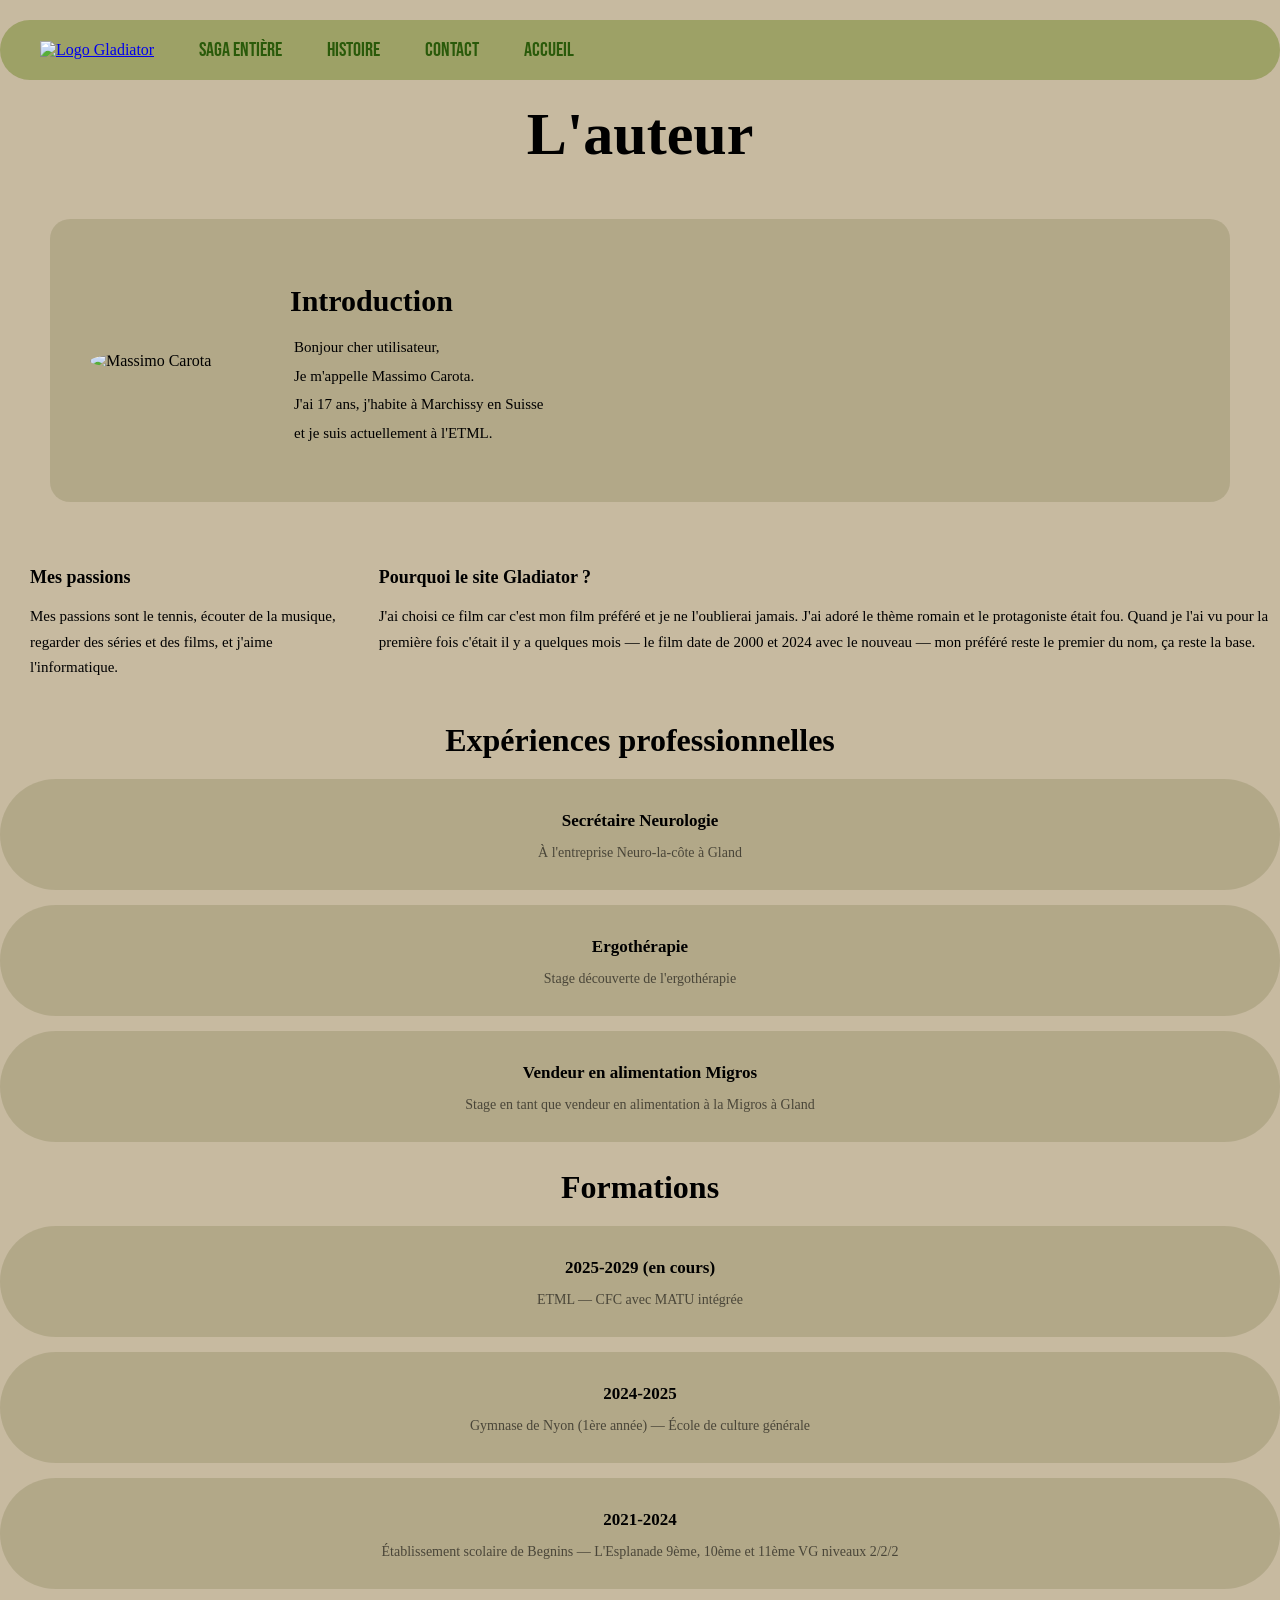
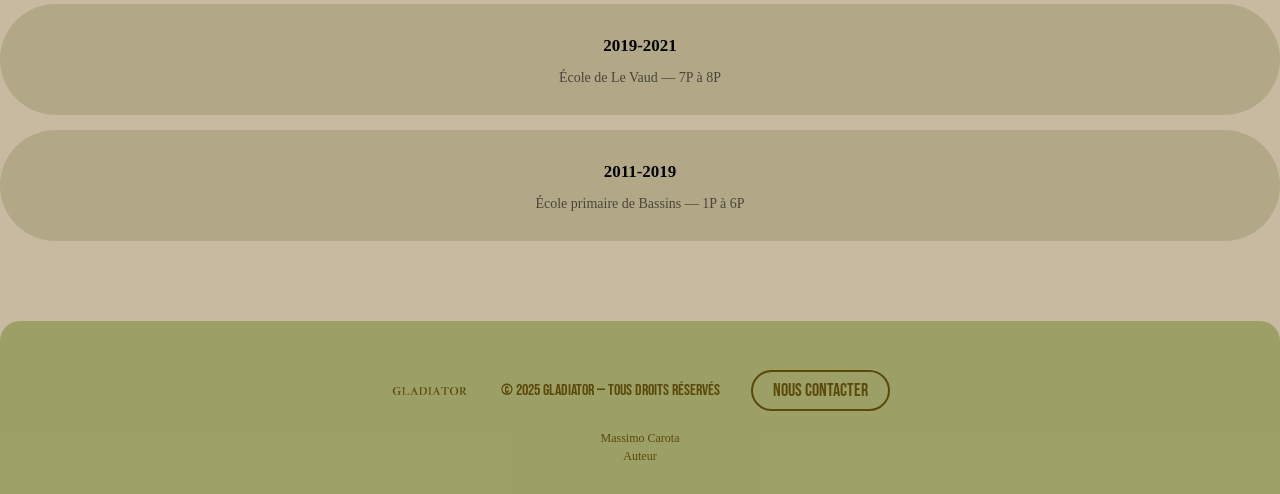
==== Auteur.html @ 3bd50374 "test commit" ====
<!DOCTYPE html>
<html lang="fr">
<head>
    <meta charset="UTF-8">
    <meta name="viewport" content="width=device-width, initial-scale=1.0">
    <title>Gladiator - Auteur</title>
    <link rel="stylesheet" href="stylesiteprojet.css">
    <link rel="preconnect" href="https://fonts.googleapis.com">
    <link rel="preconnect" href="https://fonts.gstatic.com" crossorigin>
    <link href="https://fonts.googleapis.com/css2?family=Bebas+Neue&display=swap" rel="stylesheet">
    <link rel="icon" type="image/jpg" href="faviconlogo.jpg">
</head>
<body>
    <div class="saga_entière">
        <a href="index.html">
            <img src="./dossier_photos/Gladiator_logo.png" width="130px" alt="Logo Gladiator">
        </a>
        <a href="Saga_entiere.html" class="lien_nav">Saga entière</a>
        <a href="Histoire.html" class="lien_nav">Histoire</a>
        <a href="Contact.html" class="lien_nav">Contact</a>
        <a href="index.html" class="lien_nav">Accueil</a>
    </div>
    <div class="contenu">
        <h1 class="Titre_Accueil">L'auteur</h1>
        <div class="auteur_profil">
            <img class="auteur_photo" src="./dossier_photos/Massimo.jpg" alt="Massimo Carota">
            <div class="auteur_info">
                <h2 class="auteur_info_titre">Introduction</h2>
                <p class="auteur_bio">
                    Bonjour cher utilisateur,<br>
                    Je m'appelle Massimo Carota.<br>
                    J'ai 17 ans, j'habite à Marchissy en Suisse<br>
                    et je suis actuellement à l'ETML.
                </p>
            </div>
        </div>
        <div class="auteur_deux_colonnes">
            <div>
                <h2 class="auteur_section_titre">Mes passions</h2>
                <p class="auteur_texte">
                    Mes passions sont le tennis, écouter de la musique, 
                    regarder des séries et des films, et j'aime l'informatique.
                </p>
            </div>
            <div>
                <h2 class="auteur_section_titre">Pourquoi le site Gladiator ?</h2>
                <p class="auteur_texte">
                    J'ai choisi ce film car c'est mon film préféré et je ne 
                    l'oublierai jamais. J'ai adoré le thème romain et le 
                    protagoniste était fou. Quand je l'ai vu pour la première 
                    fois c'était il y a quelques mois — le film date de 2000 
                    et 2024 avec le nouveau — mon préféré reste le premier 
                    du nom, ça reste la base.
                </p>
            </div>
        </div>
        <div>
            <h2 class="auteur_grand_titre">Expériences professionnelles</h2>
            <div class="auteur_liste">

                <div>
                    <div  class="auteur_item">
                        <p class="auteur_item_titre">Secrétaire Neurologie</p>
                        <p class="auteur_item_texte">À l'entreprise Neuro-la-côte à Gland</p>
                    </div>
                </div>
                <div>
                    <div  class="auteur_item">
                        <p class="auteur_item_titre">Ergothérapie</p>
                        <p class="auteur_item_texte">Stage découverte de l'ergothérapie</p>
                    </div>
                </div>
                <div>
                    <div  class="auteur_item">
                        <p class="auteur_item_titre">Vendeur en alimentation Migros</p>
                        <p class="auteur_item_texte">Stage en tant que vendeur en alimentation à la Migros à Gland</p>
                    </div>
                </div>
            </div>
        </div>
        <div>
            <h2 class="auteur_grand_titre">Formations</h2>
            <div class="auteur_liste">
                <div>
                    <div class="auteur_item">
                        <p class="auteur_item_titre">2025-2029 (en cours)</p>
                        <p class="auteur_item_texte">ETML — CFC avec MATU intégrée</p>
                    </div>
                </div>
                <div>
                    <div class="auteur_item">
                        <p class="auteur_item_titre">2024-2025</p>
                        <p class="auteur_item_texte">Gymnase de Nyon (1ère année) — École de culture générale</p>
                    </div>
                </div>
                <div>
                    <div class="auteur_item">
                        <p class="auteur_item_titre">2021-2024</p>
                        <p class="auteur_item_texte">Établissement scolaire de Begnins — L'Esplanade 9ème, 10ème et 11ème VG niveaux 2/2/2</p>
                    </div>
                </div>
                <div>
                    <div class="auteur_item">
                        <p class="auteur_item_titre">2019-2021</p>
                        <p class="auteur_item_texte">École de Le Vaud — 7P à 8P</p>
                    </div>
                </div>
                <div>
                    <div class="auteur_item">
                        <p class="auteur_item_titre">2011-2019</p>
                        <p class="auteur_item_texte">École primaire de Bassins — 1P à 6P</p>
                    </div>
                </div>
            </div>
        </div>
    </div>
    <footer class="footer">
        <div class="footer_contenu">
            <img src="./Dossier_photos/Gladiator_logo.png" width="80px" alt="Logo Gladiator">
            <p class="footer_texte">© 2025 Gladiator — Tous droits réservés</p>
            <a href="Contact.html" class="footer_bouton">Nous contacter</a>
        </div>
        <div class="footer_bas">
            <p class="footer_auteur">Massimo Carota</p>
            <a href="Auteur.html" class="footer_lien_auteur">Auteur</a>
        </div>
    </footer>
</body>
</html>
---- stylesiteprojet.css ----
body{
    margin: auto;
    align-items: center;
    background-color: rgb(199, 186, 160);
}
.saga_entière {
    background-color: rgba(152, 158, 95, 0.89);
    border-radius: 50px;
    height: 60px;
    display: flex;
    align-items: center;
    gap: 45px;
    padding: 0 40px;
    position: sticky;
    top: 20px;
    z-index: 2;
    margin: auto;
}

.lien_nav {
    font-family: 'Bebas Neue', sans-serif;
    font-size: 20px;
    color: rgb(42, 90, 10);
    text-decoration: none;
}

.lien_nav:hover {
    color:blue
}

.banniere {
    position: relative;
    display: block;
    width: 100%;
    border-radius: 10px;
    margin-top: 10px;
    top: 10px;
}



.Titre_Accueil {
    font-family: Cambria, Georgia, serif;
    font-size: 60px;
    text-align: center;
    
}

.image_gladiator_accueil {
    display: block;
    margin: 40px auto;
    border-radius: 25px;
}

.nom_personnage {
    font-size: 32px;
    margin: 30px;
}

.image_personnage {
    float: right;
    border-radius: 50%;
    width: 180px;
    height: auto;
    margin-left: 20px;
    margin-bottom: 10px;
}

.texte_personnage {
    position: relative;
    margin-left: 80px;
    font-size: 16px;
    line-height: 1.7;
}

.histoire_section_titre{
    margin-left: 30px;
}

.histoire_texte{
    margin-left: 80px;
}

.anecdotes{
    margin-left: 30px;
}
.footer {
    background-color: rgba(152, 158, 95, 0.89);
    border-radius: 20px 20px 0 0;
    margin-top: 80px;
    padding: 30px 20px;
}

.footer_contenu {
    width: 500px;
    margin: auto;
    display: flex;
    align-items: center;
}

.footer_texte {
    font-family: 'Bebas Neue', sans-serif;
    font-size: 16px;
    color: rgb(90, 73, 10);
    margin: auto;
}

.footer_bouton {
    font-family: 'Bebas Neue', sans-serif;
    font-size: 18px;
    color: rgb(90, 73, 10);
    text-decoration: none;
    border: 2px solid rgb(90, 73, 10);
    padding: 8px 20px;
    border-radius: 50px;
    
}

.footer_bouton:hover {
    background-color: rgb(90, 73, 10);
    color: rgba(152, 158, 95, 0.89);
}

.footer_auteur {
    position: relative;
    margin: auto;
    font-size: 12px;
    color: rgb(90, 73, 10);
}

.footer_bas {
    text-align: center;
    margin: auto;
}

.footer_lien_auteur {
    position: relative;
    margin: auto;
    font-size: 12px;
    color: rgb(90, 73, 10);
    text-decoration: none;
    
}

.footer_lien_auteur:hover {
    color: blue
}

.films_grid {
    display: flex;
    gap: 40px;
    margin-top: 40px;
    margin-bottom: 60px;
}


.film_titre {
    font-size:35px;
    text-align: center;
    font-weight: bold;
    margin-bottom: 10px;
}

.film_texte {
    font-size: 20px;
    line-height: 1.6;
    
}


.film_affiche {
    width: 300px;
    border-radius: 10px;
    position: relative;
    margin-left: 280px;
}


.citations_section {
    background-color: rgba(152, 158, 95, 0.2);
    border-radius: 20px;
    padding: 40px;
    margin-bottom: 60px;
}

.citations_intro {
    font-size: 30px;
}

.citation {
    font-size: 22px;
    font-weight: bold;
    margin: 40px 0px;
}
.video_container video {
    height: 500px;
    width: 1400px;
    border-radius: 10px;
}

.nav_side{
    position: absolute;
    position: fixed;
    top: 90px;
    border: solid;
    background-color: rgb(162, 170, 113);
    max-width: 300px;
    line-height: 2;
    margin-right: 0px;
    height: 100%;
    font-size: 14px;


    
}
.contact_titre {
    position: relative;
    top: 30px;
    font-size: 50px;
    text-align: center;
    margin: auto;
    margin: 50px;
}

.label_simple {
    font-size: 20px;
    color: rgb(102, 92, 55);
    display: block;
    margin: 10px;
}

.label_simple_check{
    position: relative;
    color: rgb(102, 92, 55);
    display: inline;
    font-size: 20px;
    margin-top: 80px;
}

.input_simple {
    padding: 8px 10px;
    border: none;
    border-radius: 10px;
    background-color: rgba(152, 158, 95, 0.25);
    font-size: 15px;
    outline: none;
}

.formulaire_simple{
    position: relative;
    margin: auto;
    text-align: center;
    top: 50px;
}

textarea {
    height: 30px;
    border: none;
    border-radius: 5px;
    background-color: rgba(152, 158, 95, 0.25);
    font-size: 15px;
}

.bouton_simple {
    margin-top: 20px;
    padding: 10px;
    font-family: 'Bebas Neue', sans-serif;
    font-size: 18px;
    color: rgb(90, 73, 10);
    background-color: transparent;
    border: 2px solid rgb(90, 73, 10);
    border-radius: 50px;
}

.bouton_simple:hover {
    background-color: rgb(90, 73, 10);
    color: rgba(152, 158, 95, 0.89);
}

.auteur_profil {
    display: flex;
    align-items: center;
    background-color: rgba(65, 71, 3, 0.15);
    border-radius: 20px;
    padding: 40px;
    margin: 50px;
}

.auteur_photo {
    width: 164px;
    border-radius: 100%;
}

.auteur_info_titre {
    font-size: 30px;
    font-weight: bold;
    margin-bottom: 10px;
    margin-left: 36px;
}

.auteur_bio {
    font-size: 15px;
    line-height: 1.9;
    margin-left: 40px;
}

.auteur_deux_colonnes {
    display: flex;
}

.auteur_section_titre {
    font-size: 18px;
    font-weight: bold;
    margin-bottom: 16px;
    margin-left: 30px;
}

.auteur_texte {
    font-size: 15px;
    line-height: 1.7;
    margin-left: 30px;
}


.auteur_grand_titre {
    font-size: 32px;
    font-weight: bold;
    margin-bottom: 20px;
    text-align: center;
}

.auteur_liste {
    display: flex;
    flex-direction: column;
    gap: 15px;
}

.auteur_item {
    display: flex;
    background-color: rgba(65, 71, 3, 0.15);
    border-radius: 100px;
    padding: 15px 20px;
    display: block;
    text-align: center;
}

.auteur_item_titre {
    font-weight: bold;
    font-size: 17px;
    margin-bottom: 8px;
}

.auteur_item_texte {
    font-size: 14px;
    color: rgba(0, 0, 0, 0.589);
}
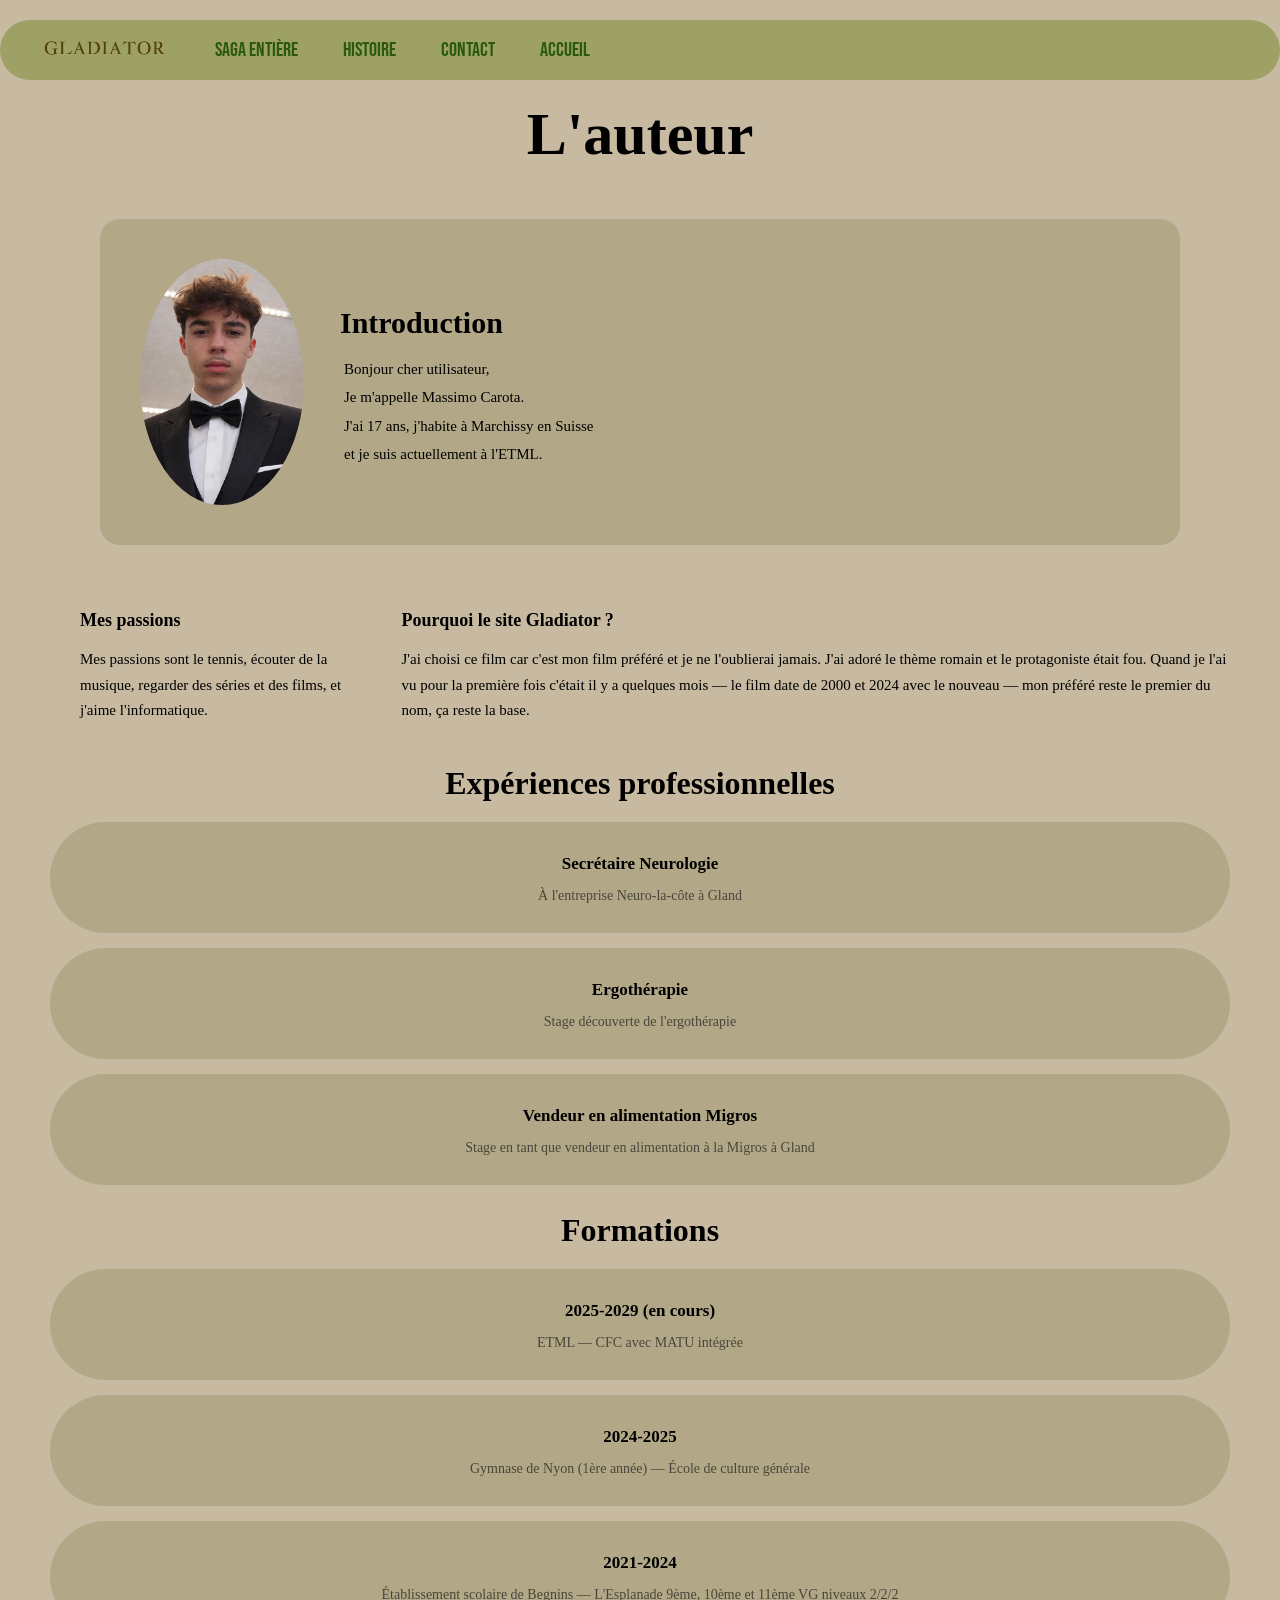
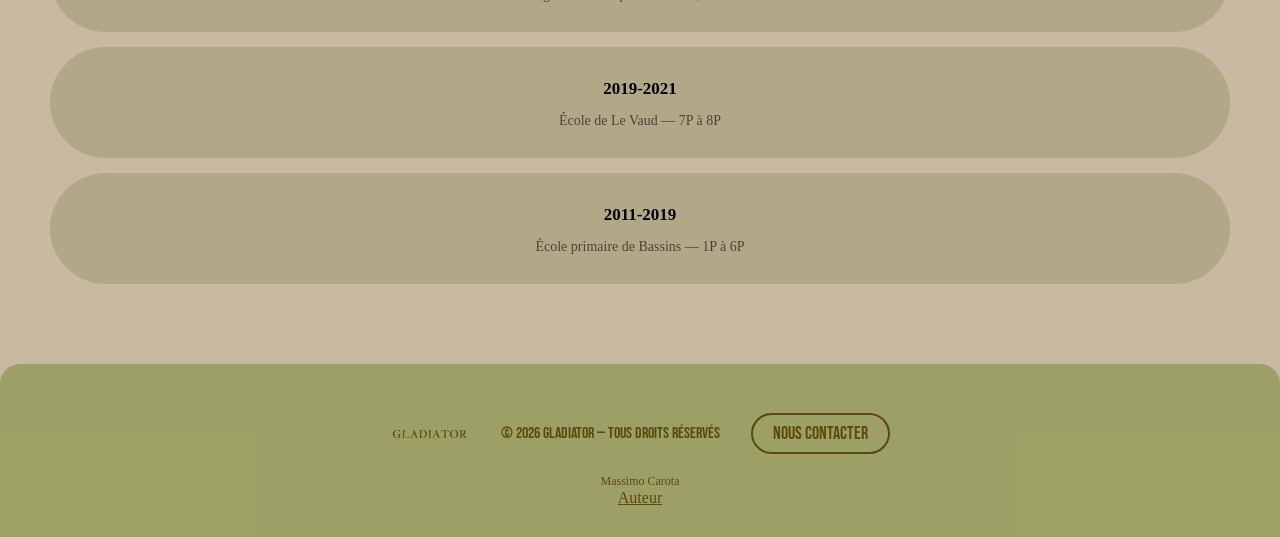
==== commit 3df645e1: "commit fin de cour" ====
--- a/Auteur.html
+++ b/Auteur.html
@@ -117,7 +117,7 @@
     <footer class="footer">
         <div class="footer_contenu">
             <img src="./Dossier_photos/Gladiator_logo.png" width="80px" alt="Logo Gladiator">
-            <p class="footer_texte">© 2025 Gladiator — Tous droits réservés</p>
+            <p class="footer_texte">© 2026 Gladiator — Tous droits réservés</p>
             <a href="Contact.html" class="footer_bouton">Nous contacter</a>
         </div>
         <div class="footer_bas">
--- a/stylesiteprojet.css
+++ b/stylesiteprojet.css
@@ -58,13 +58,17 @@
     margin: 30px;
 }
 
+.Titre_protagoniste{
+    font-size: 40px;
+    text-align: center;
+}
+
 .image_personnage {
-    float: right;
+    float: left;
     border-radius: 50%;
     width: 180px;
     height: auto;
-    margin-left: 20px;
-    margin-bottom: 10px;
+    
 }
 
 .texte_personnage {
@@ -137,9 +141,8 @@
 .footer_lien_auteur {
     position: relative;
     margin: auto;
-    font-size: 12px;
-    color: rgb(90, 73, 10);
-    text-decoration: none;
+    font-size: 16px;
+    color: rgb(90, 73, 10);
     
 }
 
@@ -152,30 +155,49 @@
     gap: 40px;
     margin-top: 40px;
     margin-bottom: 60px;
-}
-
+    align-items: flex-start;
+}
+
+.films_grid > div {
+    flex: 1;
+    display: flex;
+    flex-direction: column;
+    align-items: center;
+    background-color: rgba(152, 158, 95, 0.2);
+    border-radius: 16px;
+    padding: 24px;
+}
 
 .film_titre {
-    font-size:35px;
-    text-align: center;
-    font-weight: bold;
-    margin-bottom: 10px;
+    font-size: 35px;
+    text-align: center;
+    font-weight: bold;
+    margin-bottom: 16px;
+    width: 100%;
+}
+
+.film_affiche {
+    width: 220px;
+    border-radius: 10px;
+    margin: 0 0 20px 0; 
+    display: block;
 }
 
 .film_texte {
-    font-size: 20px;
-    line-height: 1.6;
-    
-}
-
-
-.film_affiche {
-    width: 300px;
-    border-radius: 10px;
-    position: relative;
-    margin-left: 280px;
-}
-
+    font-size: 15px;
+    line-height: 1.7;
+    text-align: justify;
+    width: 100%;
+}
+
+.contenu{
+    margin-left: 50px;
+    margin-right: 50px;
+}
+
+.contenu_histoire{
+    margin-right: 240px;
+}
 
 .citations_section {
     background-color: rgba(152, 158, 95, 0.2);
@@ -193,27 +215,25 @@
     font-weight: bold;
     margin: 40px 0px;
 }
-.video_container video {
-    height: 500px;
-    width: 1400px;
-    border-radius: 10px;
-}
-
-.nav_side{
-    position: absolute;
+.video_container{
+    height: 400px;
+    width: auto;
+}
+
+.nav_side {
     position: fixed;
-    top: 90px;
+    top: 95px;
+    right: 0px;
+    height: 600px;
+    width: 210px;
+    background-color: rgb(141, 148, 94);
+    line-height: 1.5;
     border: solid;
-    background-color: rgb(162, 170, 113);
-    max-width: 300px;
-    line-height: 2;
-    margin-right: 0px;
-    height: 100%;
-    font-size: 14px;
-
-
-    
-}
+    overflow-y: auto;
+    z-index: 1;
+    padding: 10px;
+}
+
 .contact_titre {
     position: relative;
     top: 30px;
